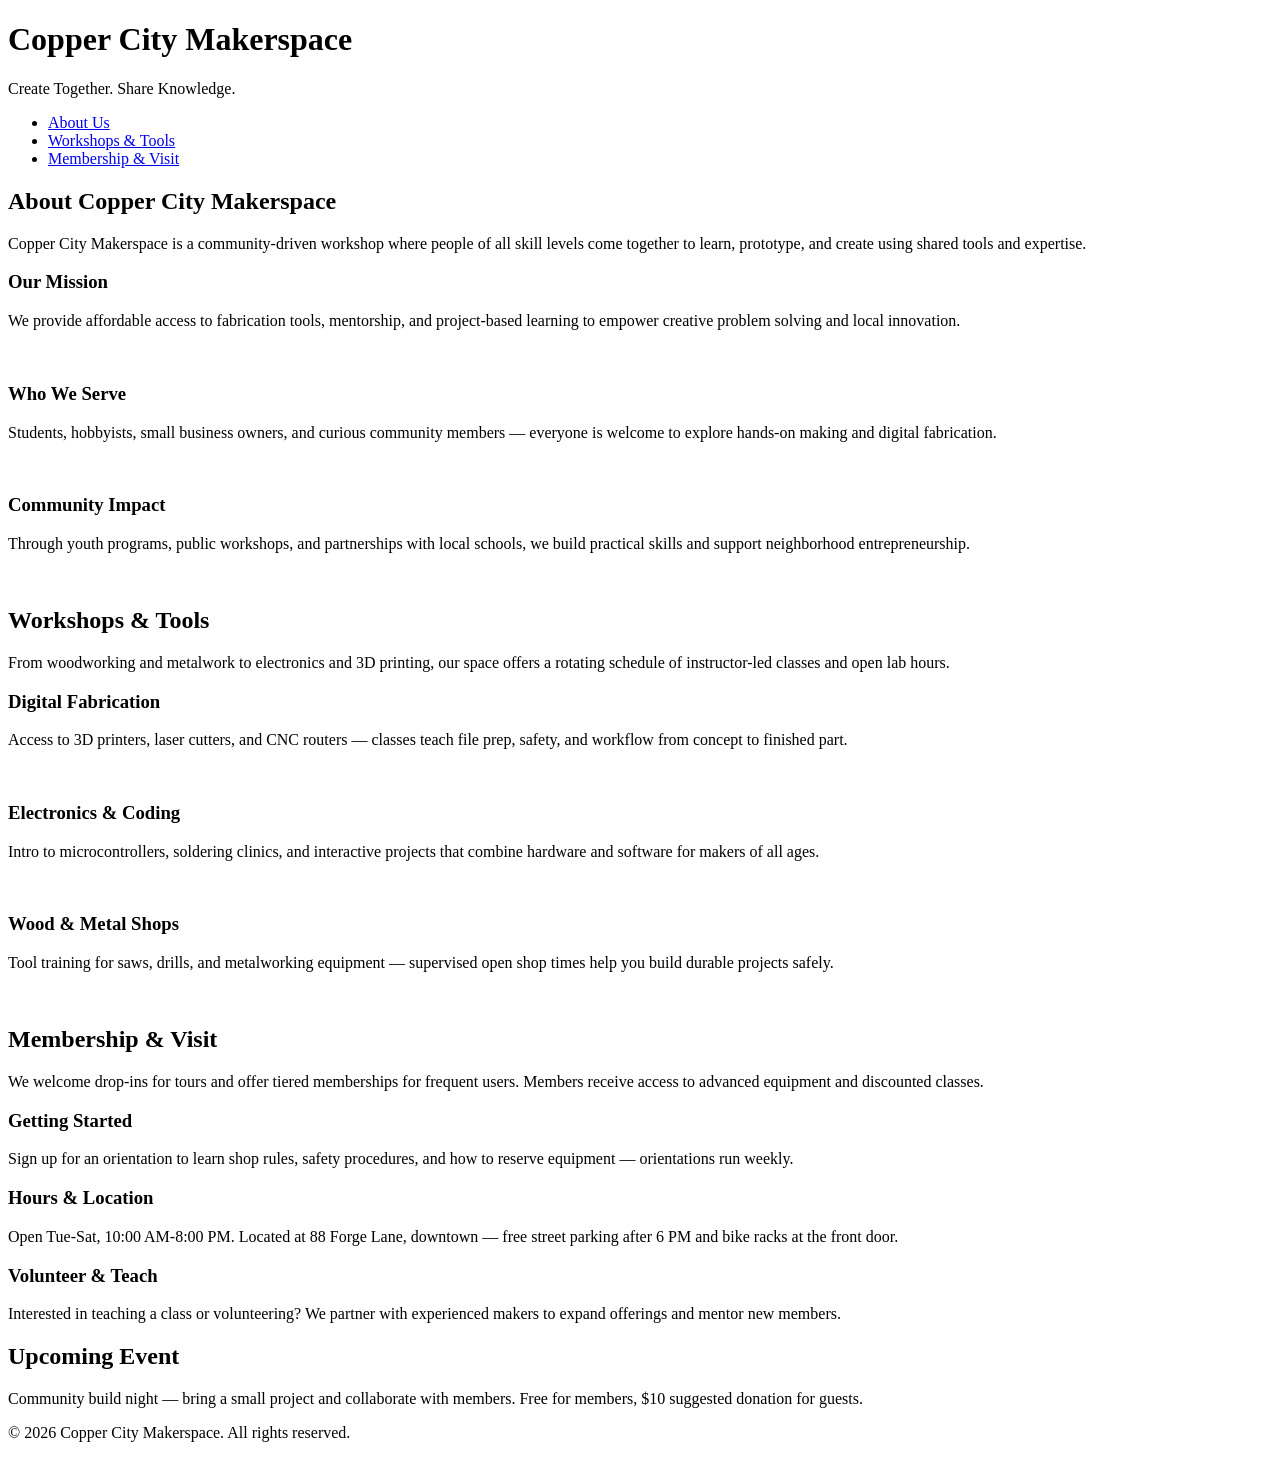
==== index.html @ b8eaa010 "Added new pages" ====
<!DOCTYPE html>
<html lang="en">
<head>
    <meta charset="UTF-8">
    <meta name="viewport" content="width=device-width, initial-scale=1.0">
    <link rel="stylesheet" href="styles.css">
    <title>Copper City Makerspace</title>
</head>
<body>
    <header>
        <h1>Copper City Makerspace</h1>
        <p>Create Together. Share Knowledge.</p>
    </header>
<nav>
    <ul>
        <li><a href="about.html">About Us</a></li>
        <li><a href="workshops.html">Workshops & Tools</a></li>
        <li><a href="memberships.html">Membership & Visit</a></li>
    </ul>
</nav>
<main>
    <section id="about">
        <h2>About Copper City Makerspace</h2>
        <p>Copper City Makerspace is a community-driven workshop where people of all skill levels come together to learn, prototype, and create using shared tools and expertise.</p>
        <div class="card-row">
            <section>
                <h3>Our Mission</h3>
                <p>We provide affordable access to fabrication tools, mentorship, and project-based learning to empower creative problem solving and local innovation.</p>
                <img src="images/engineering.jpg" alt="" width="300">
            </section>
            <section>
                <h3>Who We Serve</h3>
                <p>Students, hobbyists, small business owners, and curious community members — everyone is welcome to explore hands-on making and digital fabrication.</p>
                <img src="images/ideation.jpg" alt="" width="300">
            </section>
            <section>
                <h3>Community Impact</h3>
                <p>Through youth programs, public workshops, and partnerships with local schools, we build practical skills and support neighborhood entrepreneurship.</p>
                <img src="images/storytelling.jpg" alt="" width="300">
            </section>
        </div>
    </section>
    <section id="workshops">
        <h2>Workshops & Tools</h2>
        <p>From woodworking and metalwork to electronics and 3D printing, our space offers a rotating schedule of instructor-led classes and open lab hours.</p>
        <div class="card-row">
            <section>
                <h3>Digital Fabrication</h3>
                <p>Access to 3D printers, laser cutters, and CNC routers — classes teach file prep, safety, and workflow from concept to finished part.</p>
                <img src="images/3Dprinter.jpg" alt="" width="300">
            </section>
            <section>
                <h3>Electronics & Coding</h3>
                <p>Intro to microcontrollers, soldering clinics, and interactive projects that combine hardware and software for makers of all ages.</p>
                <img src="images/microcontroller.jpg" alt="" width="300">
            </section>
            <section>
                <h3>Wood & Metal Shops</h3>
                <p>Tool training for saws, drills, and metalworking equipment — supervised open shop times help you build durable projects safely.</p>
                <img src="images/metalworking.jpg" alt="" width="300">
            </section>
        </div>
    </section>
    <section id="memberships">
        <h2>Membership & Visit</h2>
        <p>We welcome drop-ins for tours and offer tiered memberships for frequent users. Members receive access to advanced equipment and discounted classes.</p>
        <div class="card-row"> 
            <section>
                <h3>Getting Started</h3>
                <p>Sign up for an orientation to learn shop rules, safety procedures, and how to reserve equipment — orientations run weekly.</p>
            </section>
            <section>
                <h3>Hours & Location</h3>
                <p>Open Tue-Sat, 10:00 AM-8:00 PM. Located at 88 Forge Lane, downtown — free street parking after 6 PM and bike racks at the front door.</p>
            </section>
            <section>
                <h3>Volunteer & Teach</h3>
                <p>Interested in teaching a class or volunteering? We partner with experienced makers to expand offerings and mentor new members.</p>
            </section>
        </div>
    </section>
</main>
<aside>
    <h2>Upcoming Event</h2>
    <p>Community build night — bring a small project and collaborate with members. Free for members, $10 suggested donation for guests.</p>
</aside>
<footer>
    <p>&copy; 2026 Copper City Makerspace. All rights reserved.</p>
</footer>
</body>
</html>
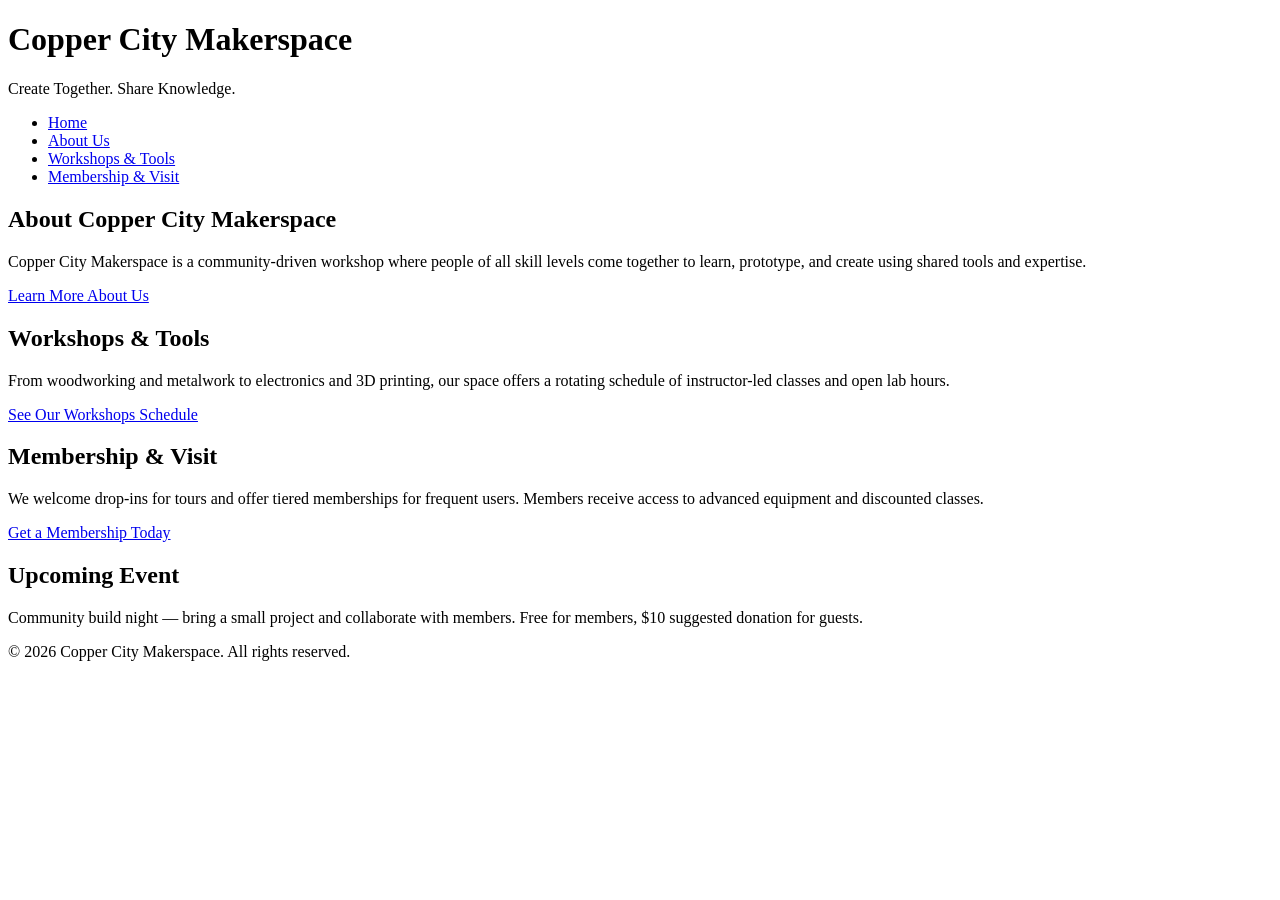
==== commit cc707990: "Next iteration of html complete" ====
--- a/index.html
+++ b/index.html
@@ -13,6 +13,7 @@
     </header>
 <nav>
     <ul>
+        <li><a href="index.html">Home</a></li>
         <li><a href="about.html">About Us</a></li>
         <li><a href="workshops.html">Workshops & Tools</a></li>
         <li><a href="memberships.html">Membership & Visit</a></li>
@@ -22,62 +23,17 @@
     <section id="about">
         <h2>About Copper City Makerspace</h2>
         <p>Copper City Makerspace is a community-driven workshop where people of all skill levels come together to learn, prototype, and create using shared tools and expertise.</p>
-        <div class="card-row">
-            <section>
-                <h3>Our Mission</h3>
-                <p>We provide affordable access to fabrication tools, mentorship, and project-based learning to empower creative problem solving and local innovation.</p>
-                <img src="images/engineering.jpg" alt="" width="300">
-            </section>
-            <section>
-                <h3>Who We Serve</h3>
-                <p>Students, hobbyists, small business owners, and curious community members — everyone is welcome to explore hands-on making and digital fabrication.</p>
-                <img src="images/ideation.jpg" alt="" width="300">
-            </section>
-            <section>
-                <h3>Community Impact</h3>
-                <p>Through youth programs, public workshops, and partnerships with local schools, we build practical skills and support neighborhood entrepreneurship.</p>
-                <img src="images/storytelling.jpg" alt="" width="300">
-            </section>
-        </div>
+        <a href="about.html">Learn More About Us</a>
     </section>
     <section id="workshops">
         <h2>Workshops & Tools</h2>
         <p>From woodworking and metalwork to electronics and 3D printing, our space offers a rotating schedule of instructor-led classes and open lab hours.</p>
-        <div class="card-row">
-            <section>
-                <h3>Digital Fabrication</h3>
-                <p>Access to 3D printers, laser cutters, and CNC routers — classes teach file prep, safety, and workflow from concept to finished part.</p>
-                <img src="images/3Dprinter.jpg" alt="" width="300">
-            </section>
-            <section>
-                <h3>Electronics & Coding</h3>
-                <p>Intro to microcontrollers, soldering clinics, and interactive projects that combine hardware and software for makers of all ages.</p>
-                <img src="images/microcontroller.jpg" alt="" width="300">
-            </section>
-            <section>
-                <h3>Wood & Metal Shops</h3>
-                <p>Tool training for saws, drills, and metalworking equipment — supervised open shop times help you build durable projects safely.</p>
-                <img src="images/metalworking.jpg" alt="" width="300">
-            </section>
-        </div>
+        <a href="workshops.html">See Our Workshops Schedule</a>
     </section>
     <section id="memberships">
         <h2>Membership & Visit</h2>
         <p>We welcome drop-ins for tours and offer tiered memberships for frequent users. Members receive access to advanced equipment and discounted classes.</p>
-        <div class="card-row"> 
-            <section>
-                <h3>Getting Started</h3>
-                <p>Sign up for an orientation to learn shop rules, safety procedures, and how to reserve equipment — orientations run weekly.</p>
-            </section>
-            <section>
-                <h3>Hours & Location</h3>
-                <p>Open Tue-Sat, 10:00 AM-8:00 PM. Located at 88 Forge Lane, downtown — free street parking after 6 PM and bike racks at the front door.</p>
-            </section>
-            <section>
-                <h3>Volunteer & Teach</h3>
-                <p>Interested in teaching a class or volunteering? We partner with experienced makers to expand offerings and mentor new members.</p>
-            </section>
-        </div>
+        <a href="memberships.html">Get a Membership Today</a>
     </section>
 </main>
 <aside>
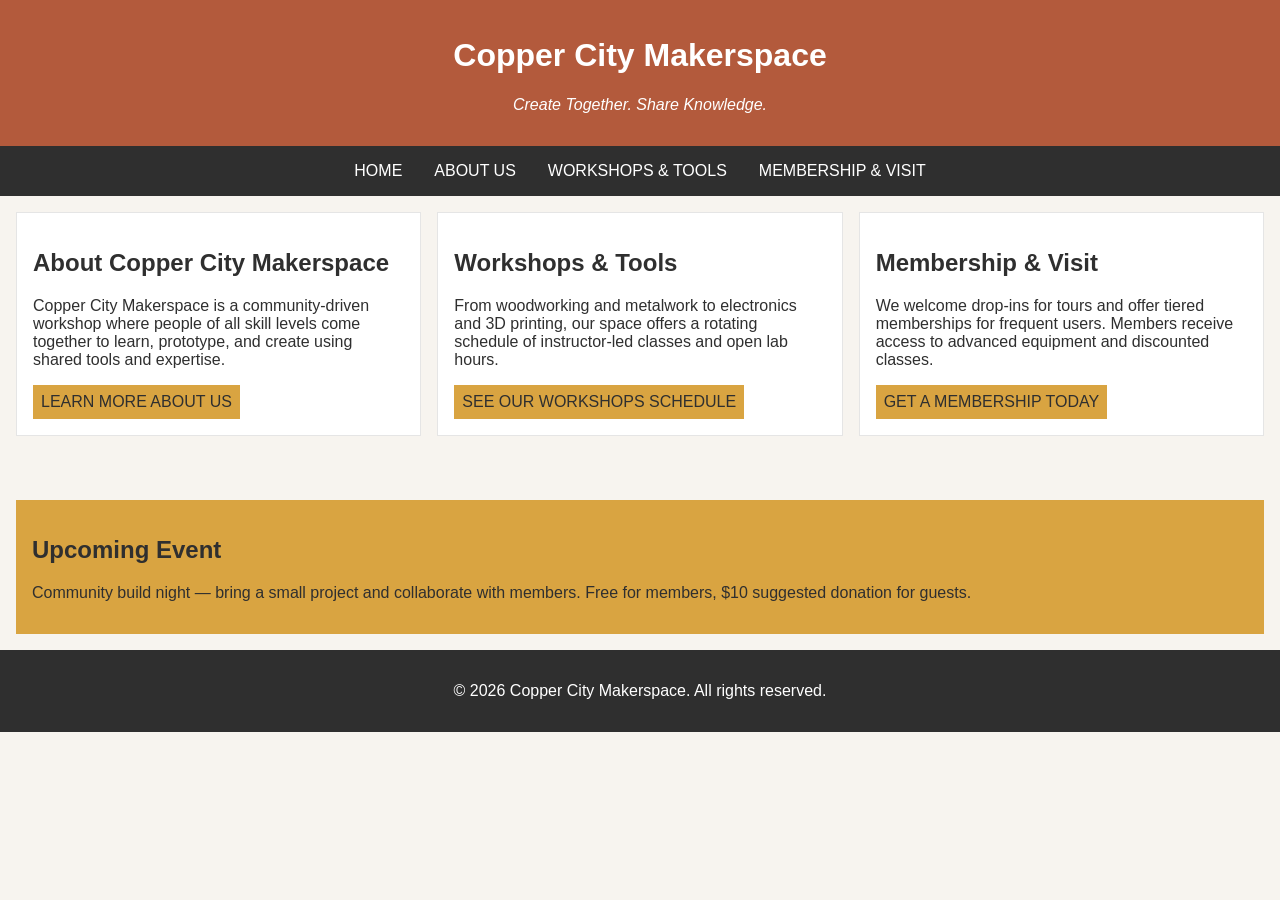
==== commit 7f74c30e: "completed iteration for multipage site" ====
--- a/index.html
+++ b/index.html
@@ -7,10 +7,10 @@
     <title>Copper City Makerspace</title>
 </head>
 <body>
-    <header>
-        <h1>Copper City Makerspace</h1>
-        <p>Create Together. Share Knowledge.</p>
-    </header>
+<header>
+     <h1>Copper City Makerspace</h1>
+    <p>Create Together. Share Knowledge.</p>
+</header>
 <nav>
     <ul>
         <li><a href="index.html">Home</a></li>
@@ -19,7 +19,7 @@
         <li><a href="memberships.html">Membership & Visit</a></li>
     </ul>
 </nav>
-<main>
+<main class="card-row">
     <section id="about">
         <h2>About Copper City Makerspace</h2>
         <p>Copper City Makerspace is a community-driven workshop where people of all skill levels come together to learn, prototype, and create using shared tools and expertise.</p>
--- a/styles.css
+++ b/styles.css
@@ -0,0 +1,123 @@
+/* =====  CSS by Christina Carrasquilla, updated by Adrianna Chamberlain =====  */
+
+/* ===== Color Palette 
+
+Copper:#B35A3C
+Charcoal:#2F2F2F
+Light Background:#F7F4EF
+Card Background:#FFFFFF
+Soft Gold:#D9A441
+Border:#E5E5E5
+
+===== */
+
+/* ===== GLOBAL (Base) Styles ===== */
+
+body {
+    font-family: Arial, sans-serif;
+    margin: 0;
+    background-color: #F7F4EF;
+    color: #2F2F2F;
+    display:grid;
+    grid-template-columns: 1fr;
+}
+
+header {
+    background-color: #B35A3C;
+    color: white;
+    text-align: center;
+    padding: 1rem;
+}
+
+header img {
+    margin-top: 0.5rem;
+}
+header p {
+    font-style:italic;
+}
+nav {
+    background-color: #2F2F2F;
+    padding:.5rem;
+}
+
+nav ul {
+    list-style: none;
+    margin: 0;
+    padding: 0;
+}
+
+nav a {
+    color: white;
+    text-decoration: none;
+    padding: 0.5rem;
+    display: inline-block;
+    text-transform:uppercase;
+}
+
+nav a:hover {
+    background-color: #B35A3C;
+}
+
+main {
+    padding: 1rem;
+}
+
+main a {
+    background-color:#D9A441;
+    color:#2F2F2F;
+    text-decoration: none;
+    padding: 0.5rem;
+    display: inline-block;
+    text-transform:uppercase;
+}
+
+main a:hover {
+    background-color: #B35A3C;
+    color: white;
+}
+
+section {
+    margin-bottom: 2rem;
+}
+
+.card-row section {
+    background-color: white;
+    border: 1px solid #E5E5E5;
+    padding: 1rem;
+}
+
+img {
+    display: block;
+    margin-top: 0.5rem;
+    max-width: 100%;
+}
+
+aside {
+    background-color: #D9A441;
+    padding: 1rem;
+    margin: 1rem;
+}
+
+footer {
+    background-color: #2F2F2F;
+    color: white;
+    text-align: center;
+    padding: 1rem;
+}
+/* ===== MEDIA QUERY (MEDIUM) ===== */
+@media screen and (min-width: 817px) {
+    nav ul{
+        display: flex;
+        justify-content: center;
+        gap: 1rem;
+    }
+
+    .card-row {
+        display: flex;
+        gap: 1rem;
+    }
+
+    .card-row section {
+        width: 30%;
+    }
+}
